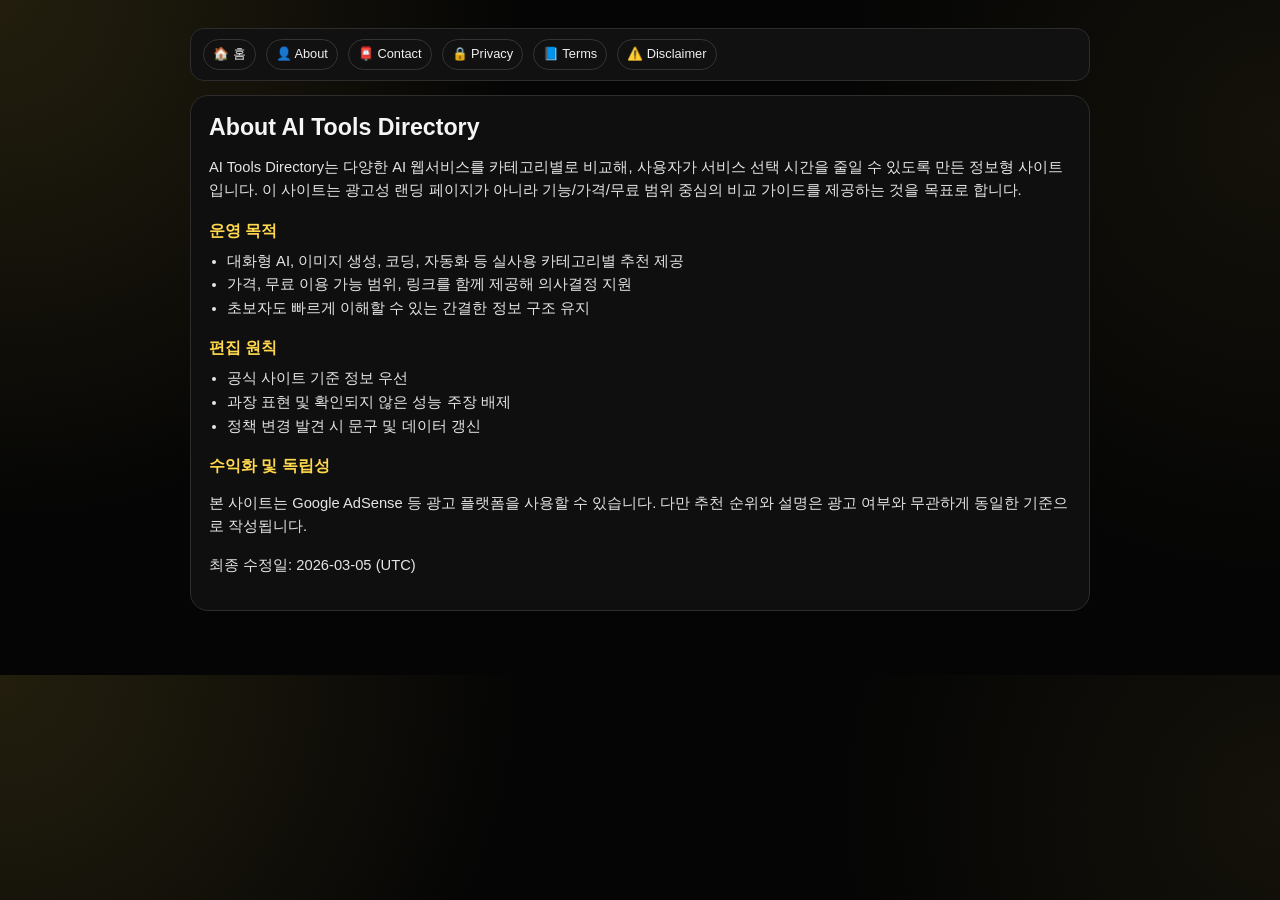
==== about.html @ 33ebdaf2 "feat: prepare AdSense-ready pages and policy docs" ====
<!doctype html>
<html lang="ko">
<head>
  <meta charset="UTF-8" />
  <meta name="viewport" content="width=device-width, initial-scale=1.0" />
  <title>About | AI Tools Directory</title>
  <meta name="description" content="AI Tools Directory의 운영 목적, 편집 원칙, 업데이트 기준을 안내합니다." />
  <meta name="robots" content="index,follow" />
  <meta name="google-adsense-account" content="ca-pub-9194151925851653" />
  <link rel="canonical" href="https://glancing-kkm.github.io/AI-Tools/about.html" />
  <link href="/style.css" rel="stylesheet" />
</head>
<body>
  <main class="page policy-page">
    <nav class="topnav">
      <a href="/index.html">🏠 홈</a>
      <a href="/about.html">👤 About</a>
      <a href="/contact.html">📮 Contact</a>
      <a href="/privacy.html">🔒 Privacy</a>
      <a href="/terms.html">📘 Terms</a>
      <a href="/disclaimer.html">⚠️ Disclaimer</a>
    </nav>
    <article class="policy-article">
      <h1>About AI Tools Directory</h1>
      <p>AI Tools Directory는 다양한 AI 웹서비스를 카테고리별로 비교해, 사용자가 서비스 선택 시간을 줄일 수 있도록 만든 정보형 사이트입니다. 이 사이트는 광고성 랜딩 페이지가 아니라 기능/가격/무료 범위 중심의 비교 가이드를 제공하는 것을 목표로 합니다.</p>
      <h2>운영 목적</h2>
      <ul>
        <li>대화형 AI, 이미지 생성, 코딩, 자동화 등 실사용 카테고리별 추천 제공</li>
        <li>가격, 무료 이용 가능 범위, 링크를 함께 제공해 의사결정 지원</li>
        <li>초보자도 빠르게 이해할 수 있는 간결한 정보 구조 유지</li>
      </ul>
      <h2>편집 원칙</h2>
      <ul>
        <li>공식 사이트 기준 정보 우선</li>
        <li>과장 표현 및 확인되지 않은 성능 주장 배제</li>
        <li>정책 변경 발견 시 문구 및 데이터 갱신</li>
      </ul>
      <h2>수익화 및 독립성</h2>
      <p>본 사이트는 Google AdSense 등 광고 플랫폼을 사용할 수 있습니다. 다만 추천 순위와 설명은 광고 여부와 무관하게 동일한 기준으로 작성됩니다.</p>
      <p>최종 수정일: 2026-03-05 (UTC)</p>
    </article>
  </main>
</body>
</html>
---- style.css ----
:root {
  --bg: #050505;
  --panel: #101010;
  --panel-2: #171717;
  --text: #f5f5f5;
  --muted: #b8b8b8;
  --line: #2d2d2d;
  --accent: #ffd84d;
  --accent-2: #ffec99;
}

* {
  box-sizing: border-box;
}

body {
  margin: 0;
  color: var(--text);
  background:
    radial-gradient(circle at 0% 0%, rgba(255, 216, 77, 0.12), transparent 36%),
    radial-gradient(circle at 100% 20%, rgba(255, 216, 77, 0.06), transparent 32%),
    var(--bg);
  font-family: "Pretendard", "Noto Sans KR", "Apple SD Gothic Neo", sans-serif;
}

.page {
  width: min(1220px, 92vw);
  margin: 28px auto 64px;
}

.topnav {
  border: 1px solid var(--line);
  border-radius: 14px;
  padding: 10px 12px;
  background: #111;
  display: flex;
  flex-wrap: wrap;
  gap: 10px;
}

.topnav a {
  color: #efefef;
  text-decoration: none;
  font-size: 0.8rem;
  padding: 6px 9px;
  border: 1px solid #343434;
  border-radius: 999px;
  white-space: nowrap;
}

.topnav a:hover {
  color: #111;
  background: var(--accent);
  border-color: var(--accent);
}

.hero {
  margin-top: 14px;
  border: 1px solid var(--line);
  border-radius: 20px;
  padding: 28px 24px;
  background: linear-gradient(135deg, #0b0b0b, #151515);
}

.eyebrow {
  margin: 0 0 8px;
  letter-spacing: 0.08em;
  color: var(--accent);
  font-weight: 700;
  font-size: 0.82rem;
}

h1 {
  margin: 0;
  font-size: clamp(1.1rem, 2vw, 1.55rem);
  white-space: nowrap;
  overflow: hidden;
  text-overflow: ellipsis;
}

.subtitle {
  margin: 8px 0 6px;
  line-height: 1.3;
  color: var(--muted);
  font-size: 0.87rem;
  white-space: nowrap;
  overflow: hidden;
  text-overflow: ellipsis;
}

.highlight {
  color: var(--accent);
  font-weight: 700;
}

.meta {
  margin: 0;
  font-size: 0.8rem;
  color: #d6d6d6;
  white-space: nowrap;
  overflow: hidden;
  text-overflow: ellipsis;
}

.toolbar,
.content {
  margin-top: 18px;
  border: 1px solid var(--line);
  border-radius: 18px;
  padding: 18px;
  background: var(--panel);
}

h2 {
  margin: 0 0 12px;
  font-size: 1.05rem;
}

.chips {
  display: flex;
  flex-wrap: wrap;
  gap: 8px;
}

.chip {
  border: 1px solid #3b3b3b;
  background: #151515;
  color: #efefef;
  border-radius: 999px;
  padding: 8px 12px;
  font-size: 0.88rem;
  cursor: pointer;
  white-space: nowrap;
}

.chip.active {
  background: var(--accent);
  border-color: var(--accent);
  color: #111;
  font-weight: 700;
}

.cards {
  display: grid;
  grid-template-columns: repeat(auto-fit, minmax(330px, 1fr));
  gap: 14px;
}

.card {
  border: 1px solid var(--line);
  border-radius: 16px;
  padding: 14px;
  background: linear-gradient(170deg, var(--panel-2), #0f0f0f 82%);
  display: flex;
  flex-direction: column;
  gap: 10px;
}

.head {
  display: flex;
  gap: 10px;
  align-items: center;
}

.logo {
  width: 34px;
  height: 34px;
  border-radius: 8px;
  border: 1px solid #3a3a3a;
  background: #fff;
}

.name-wrap h3 {
  margin: 0;
  font-size: 0.95rem;
  white-space: nowrap;
  overflow: hidden;
  text-overflow: ellipsis;
}

.tag {
  display: inline-block;
  margin-top: 4px;
  font-size: 0.69rem;
  padding: 3px 8px;
  border-radius: 999px;
  background: rgba(255, 216, 77, 0.17);
  color: var(--accent-2);
  white-space: nowrap;
  max-width: 230px;
  overflow: hidden;
  text-overflow: ellipsis;
}

.meta-row {
  margin: 0;
  color: #e7e7e7;
  line-height: 1.4;
  font-size: 0.77rem;
  white-space: nowrap;
  overflow: hidden;
  text-overflow: ellipsis;
}

.meta-row b {
  color: var(--accent);
  margin-right: 4px;
}

.actions {
  margin-top: auto;
}

.btn {
  display: inline-block;
  text-decoration: none;
  padding: 8px 12px;
  border-radius: 10px;
  border: 1px solid var(--accent);
  background: #121212;
  color: var(--accent);
  font-weight: 700;
  font-size: 0.78rem;
  white-space: nowrap;
}

.note {
  margin-top: 16px;
  color: #c5c5c5;
  font-size: 0.76rem;
  line-height: 1.3;
  white-space: nowrap;
  overflow: hidden;
  text-overflow: ellipsis;
}

.controls {
  margin-top: 12px;
  display: grid;
  grid-template-columns: 1fr 180px;
  gap: 8px;
}

.policy-box {
  margin-top: 18px;
  border: 1px solid var(--line);
  border-radius: 18px;
  padding: 16px;
  background: #0f0f0f;
}

.policy-box h2 {
  margin: 0 0 10px;
}

.policy-box p {
  margin: 0 0 8px;
  color: #ddd;
  font-size: 0.9rem;
  line-height: 1.5;
}

.policy-box p:last-child {
  margin-bottom: 0;
}

.footer {
  margin-top: 18px;
  border-top: 1px solid #2f2f2f;
  padding-top: 16px;
}

.footer p {
  margin: 0 0 8px;
  color: #bcbcbc;
  font-size: 0.82rem;
}

.footer a {
  color: var(--accent);
  text-decoration: none;
}

.policy-page {
  width: min(900px, 92vw);
}

.policy-article {
  margin-top: 14px;
  border: 1px solid var(--line);
  border-radius: 18px;
  padding: 18px;
  background: #0f0f0f;
}

.policy-article h1 {
  white-space: normal;
  overflow: visible;
  text-overflow: clip;
  font-size: 1.45rem;
  margin-bottom: 10px;
}

.policy-article h2 {
  margin-top: 18px;
  margin-bottom: 8px;
  color: var(--accent);
  font-size: 1rem;
}

.policy-article p,
.policy-article li {
  font-size: 0.92rem;
  color: #e5e5e5;
  line-height: 1.6;
}

.policy-article ul {
  margin: 0;
  padding-left: 18px;
}

.control-input,
.control-select {
  width: 100%;
  border-radius: 10px;
  border: 1px solid #3c3c3c;
  background: #141414;
  color: #f3f3f3;
  padding: 9px 11px;
  font-size: 0.82rem;
}

.control-input::placeholder {
  color: #9d9d9d;
}

@media (max-width: 680px) {
  .page {
    width: 94vw;
    margin-top: 14px;
  }

  .hero,
  .toolbar,
  .content {
    border-radius: 14px;
    padding: 14px;
  }

  .cards {
    grid-template-columns: 1fr;
  }

  .controls {
    grid-template-columns: 1fr;
  }

  .topnav {
    gap: 8px;
  }
}
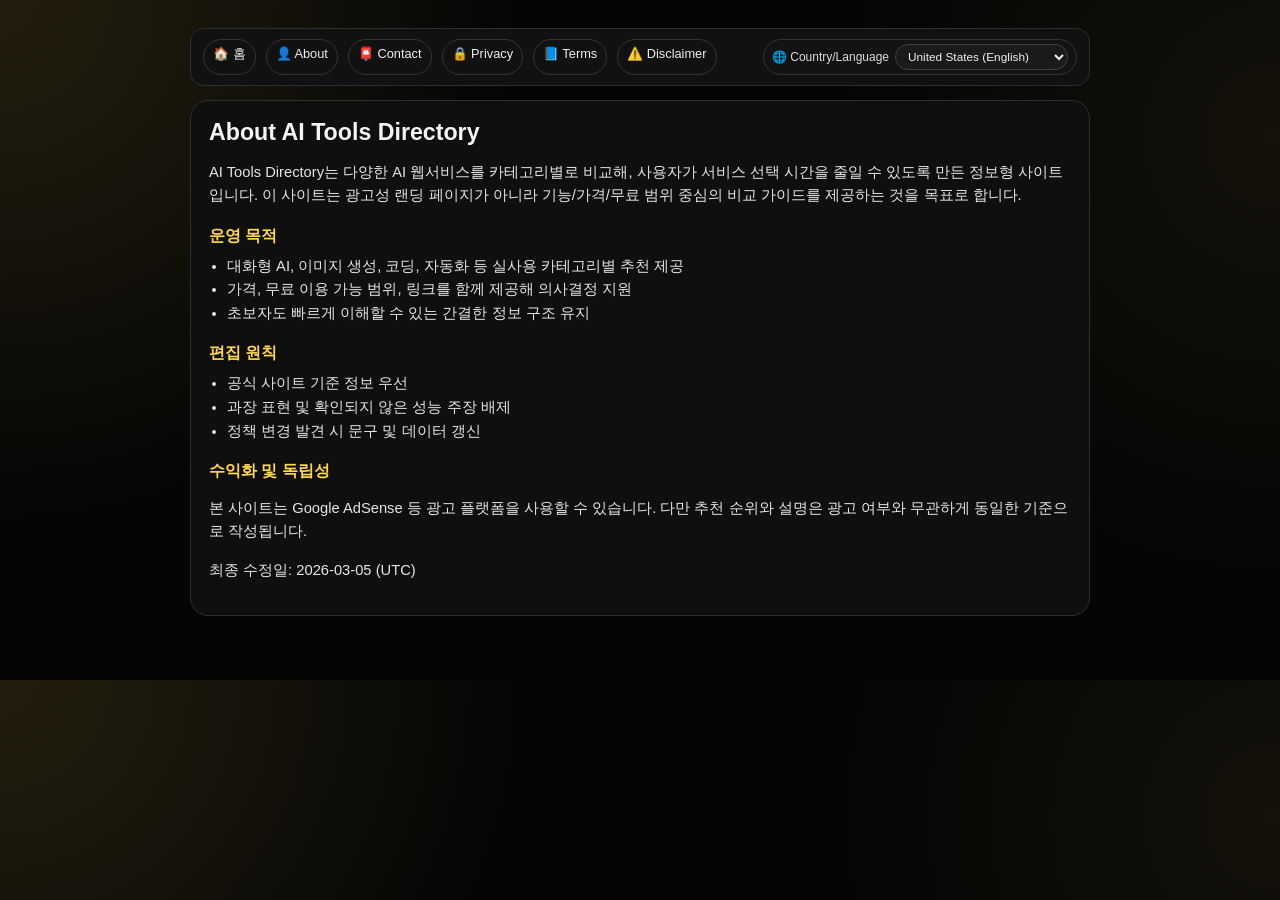
==== commit 71e7c115: "feat: add country/language selector with auto locale switching" ====
--- a/about.html
+++ b/about.html
@@ -9,6 +9,7 @@
   <meta name="google-adsense-account" content="ca-pub-9194151925851653" />
   <link rel="canonical" href="https://glancing-kkm.github.io/AI-Tools/about.html" />
   <link href="/style.css" rel="stylesheet" />
+  <script defer src="/site.js"></script>
 </head>
 <body>
   <main class="page policy-page">
@@ -19,6 +20,10 @@
       <a href="/privacy.html">🔒 Privacy</a>
       <a href="/terms.html">📘 Terms</a>
       <a href="/disclaimer.html">⚠️ Disclaimer</a>
+      <div class="locale-wrap">
+        <label class="locale-label" for="countrySelect">🌐 국가/언어</label>
+        <select id="countrySelect" class="locale-select" aria-label="Country and language"></select>
+      </div>
     </nav>
     <article class="policy-article">
       <h1>About AI Tools Directory</h1>
--- a/style.css
+++ b/style.css
@@ -54,6 +54,33 @@
   border-color: var(--accent);
 }
 
+.locale-wrap {
+  margin-left: auto;
+  display: inline-flex;
+  align-items: center;
+  gap: 6px;
+  border: 1px solid #343434;
+  border-radius: 999px;
+  padding: 4px 8px;
+  background: #131313;
+}
+
+.locale-label {
+  font-size: 0.75rem;
+  color: #dadada;
+  white-space: nowrap;
+}
+
+.locale-select {
+  border: 1px solid #404040;
+  background: #1a1a1a;
+  color: #f0f0f0;
+  border-radius: 999px;
+  padding: 4px 8px;
+  font-size: 0.74rem;
+  max-width: 210px;
+}
+
 .hero {
   margin-top: 14px;
   border: 1px solid var(--line);
@@ -239,6 +266,38 @@
   display: grid;
   grid-template-columns: 1fr 180px;
   gap: 8px;
+}
+
+.combo-list {
+  display: grid;
+  grid-template-columns: repeat(auto-fit, minmax(280px, 1fr));
+  gap: 10px;
+}
+
+.combo-card {
+  border: 1px solid #343434;
+  border-radius: 12px;
+  background: #121212;
+  padding: 10px;
+}
+
+.combo-name {
+  margin: 0;
+  color: var(--accent);
+  font-size: 0.82rem;
+  font-weight: 700;
+  white-space: nowrap;
+  overflow: hidden;
+  text-overflow: ellipsis;
+}
+
+.combo-why {
+  margin: 6px 0 0;
+  color: #d7d7d7;
+  font-size: 0.78rem;
+  white-space: nowrap;
+  overflow: hidden;
+  text-overflow: ellipsis;
 }
 
 .policy-box {
@@ -356,7 +415,21 @@
     grid-template-columns: 1fr;
   }
 
+  .combo-list {
+    grid-template-columns: 1fr;
+  }
+
   .topnav {
     gap: 8px;
   }
-}
+
+  .locale-wrap {
+    width: 100%;
+    margin-left: 0;
+    justify-content: space-between;
+  }
+
+  .locale-select {
+    max-width: 60%;
+  }
+}
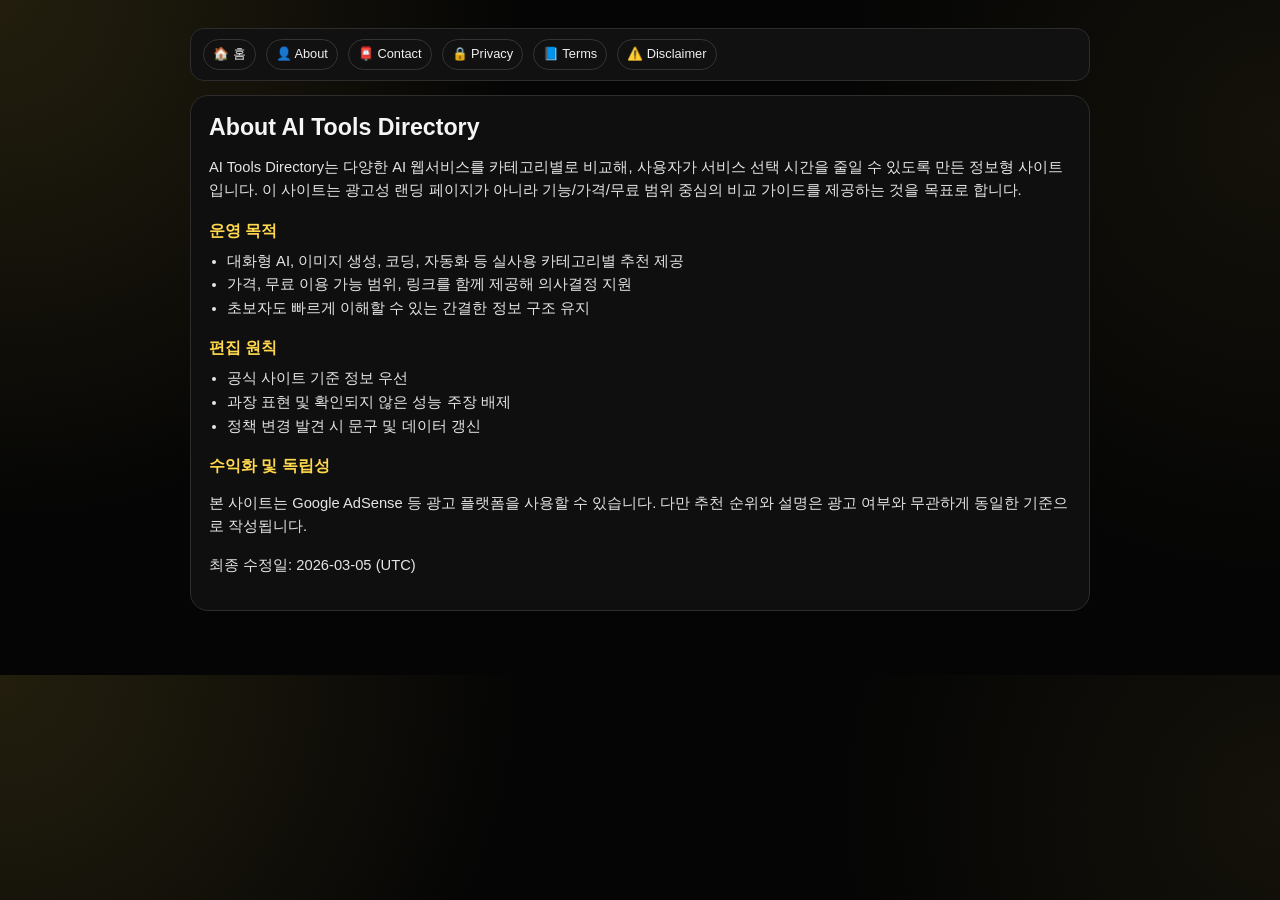
==== commit 8d8864a1: "Remove translation feature and translation category data" ====
--- a/about.html
+++ b/about.html
@@ -9,7 +9,6 @@
   <meta name="google-adsense-account" content="ca-pub-9194151925851653" />
   <link rel="canonical" href="https://glancing-kkm.github.io/AI-Tools/about.html" />
   <link href="/style.css" rel="stylesheet" />
-  <script defer src="/site.js"></script>
 </head>
 <body>
   <main class="page policy-page">
@@ -20,10 +19,6 @@
       <a href="/privacy.html">🔒 Privacy</a>
       <a href="/terms.html">📘 Terms</a>
       <a href="/disclaimer.html">⚠️ Disclaimer</a>
-      <div class="locale-wrap">
-        <label class="locale-label" for="countrySelect">🌐 국가/언어</label>
-        <select id="countrySelect" class="locale-select" aria-label="Country and language"></select>
-      </div>
     </nav>
     <article class="policy-article">
       <h1>About AI Tools Directory</h1>
--- a/style.css
+++ b/style.css
@@ -23,6 +23,10 @@
   font-family: "Pretendard", "Noto Sans KR", "Apple SD Gothic Neo", sans-serif;
 }
 
+body {
+  top: 0 !important;
+}
+
 .page {
   width: min(1220px, 92vw);
   margin: 28px auto 64px;
@@ -54,32 +58,6 @@
   border-color: var(--accent);
 }
 
-.locale-wrap {
-  margin-left: auto;
-  display: inline-flex;
-  align-items: center;
-  gap: 6px;
-  border: 1px solid #343434;
-  border-radius: 999px;
-  padding: 4px 8px;
-  background: #131313;
-}
-
-.locale-label {
-  font-size: 0.75rem;
-  color: #dadada;
-  white-space: nowrap;
-}
-
-.locale-select {
-  border: 1px solid #404040;
-  background: #1a1a1a;
-  color: #f0f0f0;
-  border-radius: 999px;
-  padding: 4px 8px;
-  font-size: 0.74rem;
-  max-width: 210px;
-}
 
 .hero {
   margin-top: 14px;
@@ -423,13 +401,4 @@
     gap: 8px;
   }
 
-  .locale-wrap {
-    width: 100%;
-    margin-left: 0;
-    justify-content: space-between;
-  }
-
-  .locale-select {
-    max-width: 60%;
-  }
-}
+}
